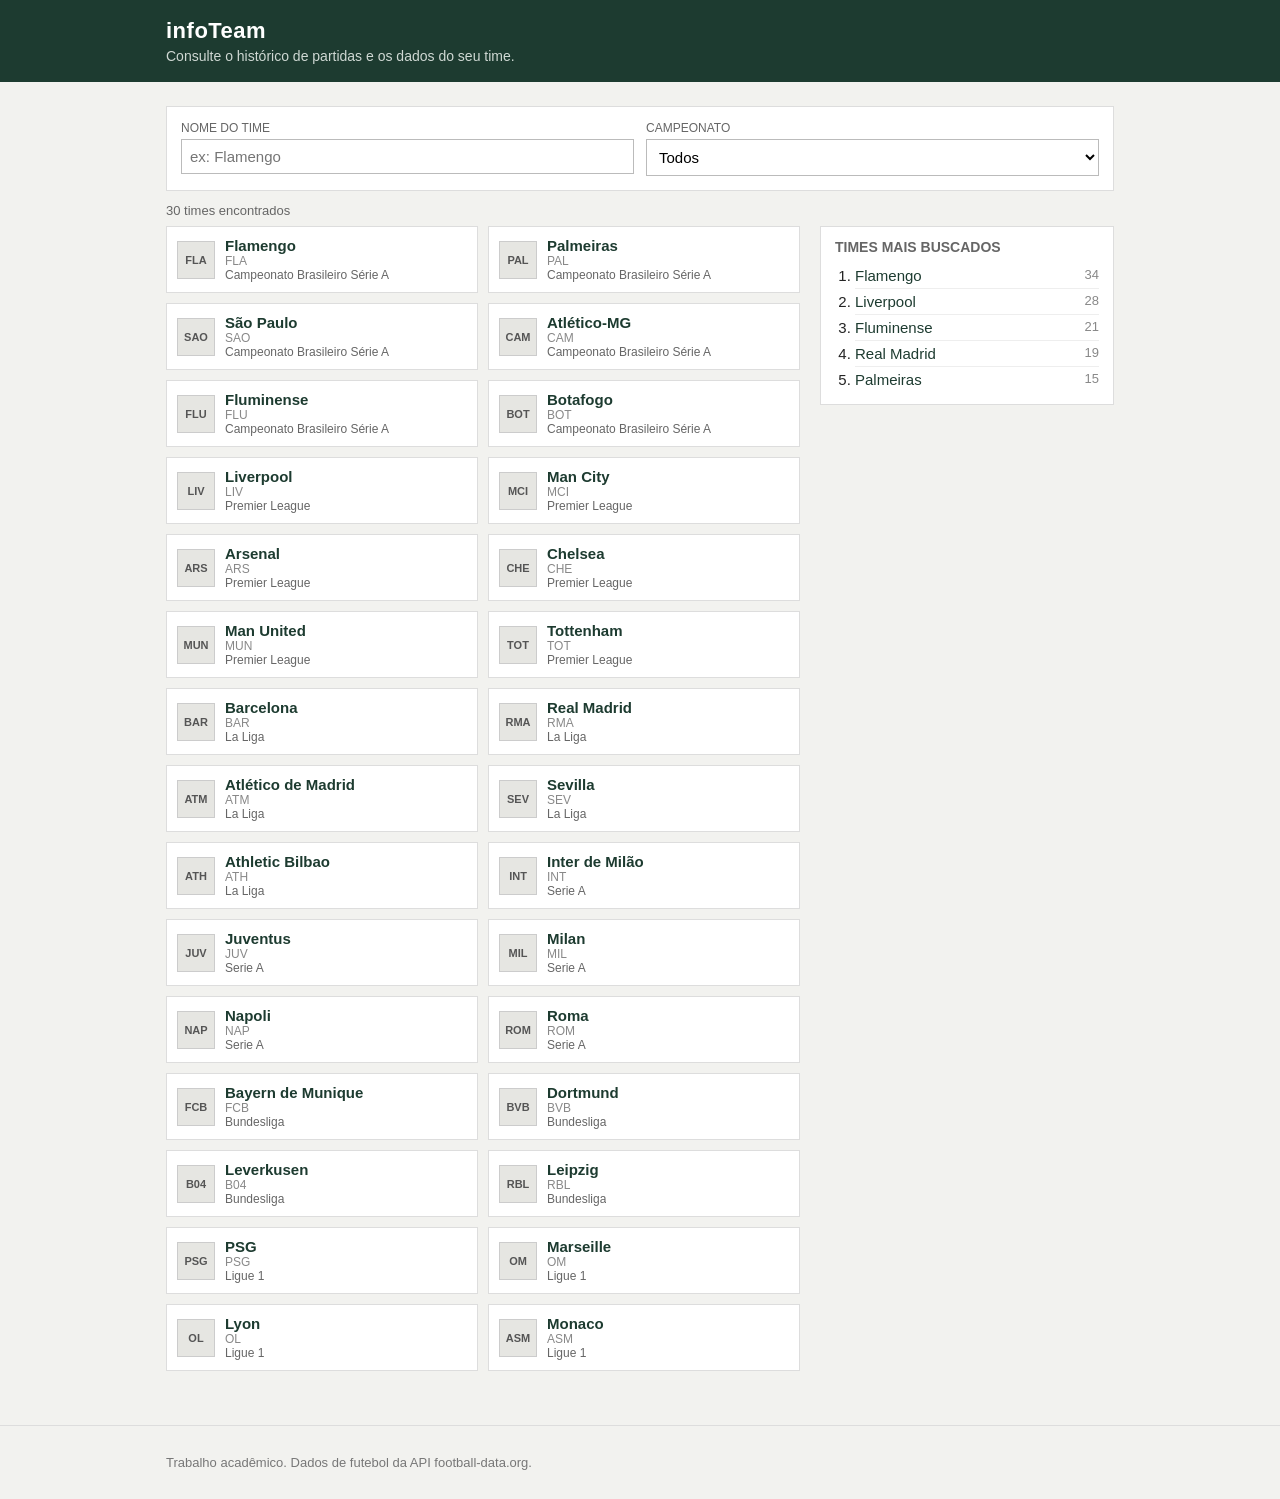
==== frontend/index.html @ a28574c9 "AC 01" ====
<!DOCTYPE html>
<html lang="pt-br">
<head>
  <meta charset="utf-8">
  <meta name="viewport" content="width=device-width, initial-scale=1">
  <title>infoTeam - buscar time</title>
  <link rel="stylesheet" href="css/estilo.css">
</head>
<body>

  <header class="topo">
    <div class="container">
      <h1>infoTeam</h1>
      <p>Consulte o histórico de partidas e os dados do seu time.</p>
    </div>
  </header>

  <main class="container">

    <section class="filtros">
      <div class="campo">
        <label for="busca">Nome do time</label>
        <input type="text" id="busca" placeholder="ex: Flamengo" autocomplete="off">
      </div>
      <div class="campo">
        <label for="campeonato">Campeonato</label>
        <select id="campeonato">
          <option value="">Todos</option>
        </select>
      </div>
    </section>

    <p class="contador" id="contador"></p>

    <div class="conteudo">
      <section class="lista">
        <div class="grade" id="lista-times"></div>
        <p class="aviso" id="aviso"></p>
      </section>

      <aside class="painel">
        <h2>Times mais buscados</h2>
        <ol id="mais-buscados"></ol>
      </aside>
    </div>

  </main>

  <footer class="rodape">
    <div class="container">
      <p>Trabalho acadêmico. Dados de futebol da API football-data.org.</p>
    </div>
  </footer>

  <script src="js/dados-exemplo.js"></script>
  <script src="js/busca.js"></script>
</body>
</html>
---- frontend/css/estilo.css ----
* {
  box-sizing: border-box;
}

body {
  margin: 0;
  font-family: Arial, Helvetica, sans-serif;
  font-size: 15px;
  background-color: #f2f2ef;
  color: #242424;
}

.container {
  max-width: 980px;
  margin: 0 auto;
  padding: 0 16px;
}

.topo {
  background-color: #1d3b30;
  color: #fff;
  padding: 18px 0;
  margin-bottom: 24px;
}

.topo h1 {
  margin: 0;
  font-size: 22px;
  letter-spacing: 0.5px;
}

.topo p {
  margin: 4px 0 0;
  font-size: 14px;
  color: #cfd8d3;
}

.voltar {
  display: inline-block;
  margin-top: 6px;
  color: #cfd8d3;
  font-size: 13px;
}

.voltar:hover {
  color: #fff;
}

.rodape {
  margin-top: 40px;
  padding: 16px 0;
  border-top: 1px solid #ddd;
  font-size: 13px;
  color: #777;
}

a {
  color: #1d3b30;
  text-decoration: none;
}

a:hover {
  text-decoration: underline;
}

.filtros {
  display: flex;
  gap: 12px;
  flex-wrap: wrap;
  background-color: #fff;
  border: 1px solid #ddd;
  padding: 14px;
}

.campo {
  display: flex;
  flex-direction: column;
  flex: 1 1 200px;
}

.campo label {
  font-size: 12px;
  text-transform: uppercase;
  color: #666;
  margin-bottom: 4px;
}

.campo input,
.campo select {
  padding: 8px;
  border: 1px solid #bbb;
  background-color: #fff;
  font-size: 15px;
}

.campo input:focus,
.campo select:focus {
  outline: 2px solid #1d3b30;
}

.contador {
  font-size: 13px;
  color: #666;
  margin: 12px 0 8px;
}

.conteudo {
  display: flex;
  gap: 20px;
  align-items: flex-start;
  flex-wrap: wrap;
}

.lista {
  flex: 1 1 560px;
}

.grade {
  display: grid;
  grid-template-columns: repeat(auto-fill, minmax(230px, 1fr));
  gap: 10px;
}

.card {
  display: flex;
  align-items: center;
  gap: 10px;
  background-color: #fff;
  border: 1px solid #ddd;
  padding: 10px;
}

.card:hover {
  border-color: #1d3b30;
  text-decoration: none;
}

.card div {
  display: flex;
  flex-direction: column;
  min-width: 0;
}

.card strong {
  font-size: 15px;
}

.escudo {
  width: 38px;
  height: 38px;
  object-fit: contain;
  flex-shrink: 0;
}

.sem-escudo {
  display: flex;
  align-items: center;
  justify-content: center;
  background-color: #e6e6e2;
  border: 1px solid #ccc;
  font-size: 11px;
  font-weight: bold;
  color: #555;
}

.sigla {
  font-size: 12px;
  color: #888;
}

.campeonato {
  font-size: 12px;
  color: #666;
  overflow: hidden;
  text-overflow: ellipsis;
  white-space: nowrap;
}

.aviso {
  font-size: 14px;
  color: #8a4b4b;
}

.painel {
  flex: 1 1 220px;
  background-color: #fff;
  border: 1px solid #ddd;
  padding: 12px 14px;
}

.painel h2 {
  margin: 0 0 8px;
  font-size: 14px;
  text-transform: uppercase;
  color: #666;
}

.painel ol {
  margin: 0;
  padding-left: 20px;
}

.painel li {
  padding: 4px 0;
  border-bottom: 1px solid #eee;
}

.painel li:last-child {
  border-bottom: none;
}

.total {
  float: right;
  color: #888;
  font-size: 13px;
}

.cabecalho-time {
  display: flex;
  gap: 18px;
  align-items: flex-start;
  background-color: #fff;
  border: 1px solid #ddd;
  padding: 16px;
}

.cabecalho-time h2 {
  margin: 0;
  font-size: 20px;
}

.cabecalho-time .campeonato {
  margin: 2px 0 10px;
}

.escudo-grande {
  width: 80px;
  height: 80px;
  object-fit: contain;
}

.dados {
  list-style: none;
  margin: 0;
  padding: 0;
  display: flex;
  flex-wrap: wrap;
  gap: 8px 24px;
}

.dados li {
  display: flex;
  flex-direction: column;
  font-size: 14px;
}

.dados span {
  font-size: 11px;
  text-transform: uppercase;
  color: #888;
}

.site {
  display: inline-block;
  margin-top: 10px;
  font-size: 13px;
}

.resumo {
  display: flex;
  gap: 10px;
  flex-wrap: wrap;
  margin: 16px 0;
}

.cartao {
  flex: 1 1 130px;
  background-color: #fff;
  border: 1px solid #ddd;
  border-left: 3px solid #bbb;
  padding: 10px 12px;
}

.cartao strong {
  display: block;
  font-size: 22px;
}

.cartao span {
  font-size: 12px;
  color: #666;
}

.cartao.vitoria {
  border-left-color: #2f6b45;
}

.cartao.empate {
  border-left-color: #9a8f5c;
}

.cartao.derrota {
  border-left-color: #9d4b4b;
}

.historico-topo {
  display: flex;
  justify-content: space-between;
  align-items: center;
  flex-wrap: wrap;
  gap: 10px;
  margin-bottom: 10px;
}

.historico-topo h2 {
  margin: 0;
  font-size: 17px;
}

.botoes button {
  border: 1px solid #bbb;
  background-color: #fff;
  padding: 6px 12px;
  font-size: 13px;
  cursor: pointer;
}

.botoes button:hover {
  border-color: #1d3b30;
}

.botoes button.ativo {
  background-color: #1d3b30;
  border-color: #1d3b30;
  color: #fff;
}

.tabela-rolagem {
  overflow-x: auto;
  background-color: #fff;
  border: 1px solid #ddd;
}

.tabela-partidas {
  width: 100%;
  border-collapse: collapse;
  font-size: 14px;
}

.tabela-partidas th {
  text-align: left;
  font-size: 12px;
  text-transform: uppercase;
  color: #666;
  background-color: #f7f7f4;
  padding: 8px 10px;
  border-bottom: 1px solid #ddd;
  white-space: nowrap;
}

.tabela-partidas td {
  padding: 8px 10px;
  border-bottom: 1px solid #eee;
  white-space: nowrap;
}

.tabela-partidas tr:last-child td {
  border-bottom: none;
}

.tabela-partidas .destaque {
  font-weight: bold;
}

.tabela-partidas .placar {
  text-align: center;
}

.tabela-partidas .vazio {
  text-align: center;
  color: #777;
  padding: 18px;
}

.etiqueta {
  display: inline-block;
  min-width: 62px;
  text-align: center;
  padding: 2px 6px;
  font-size: 12px;
  color: #fff;
}

.etiqueta.V {
  background-color: #2f6b45;
}

.etiqueta.E {
  background-color: #8a8264;
}

.etiqueta.D {
  background-color: #9d4b4b;
}

@media (max-width: 640px) {
  .cabecalho-time {
    flex-direction: column;
  }

  .painel {
    order: -1;
  }
}
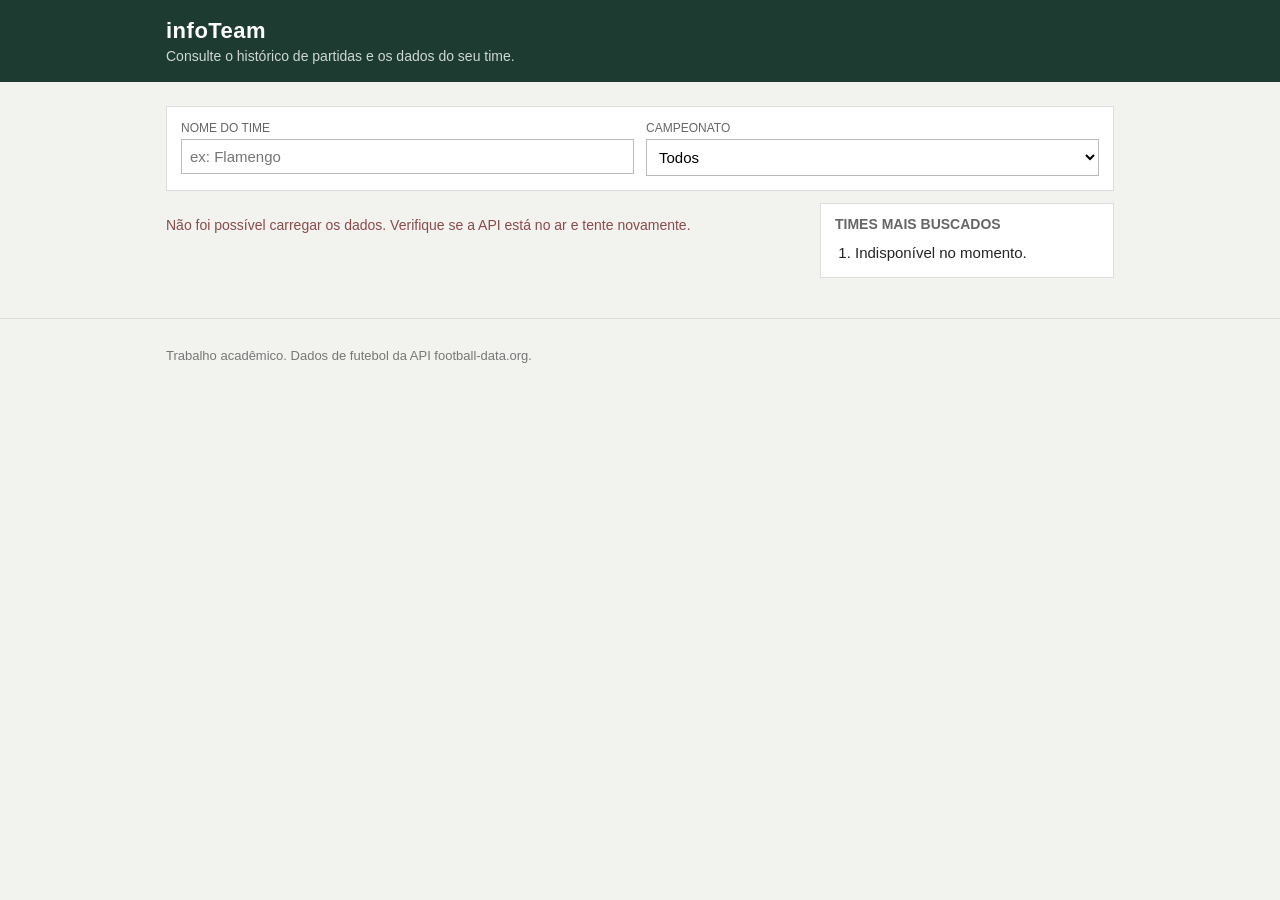
==== commit 779ff4cf: "ac 3" ====
--- a/frontend/index.html
+++ b/frontend/index.html
@@ -52,7 +52,8 @@
     </div>
   </footer>
 
-  <script src="js/dados-exemplo.js"></script>
+  <script src="js/config.js"></script>
+  <script src="js/api.js"></script>
   <script src="js/busca.js"></script>
 </body>
 </html>
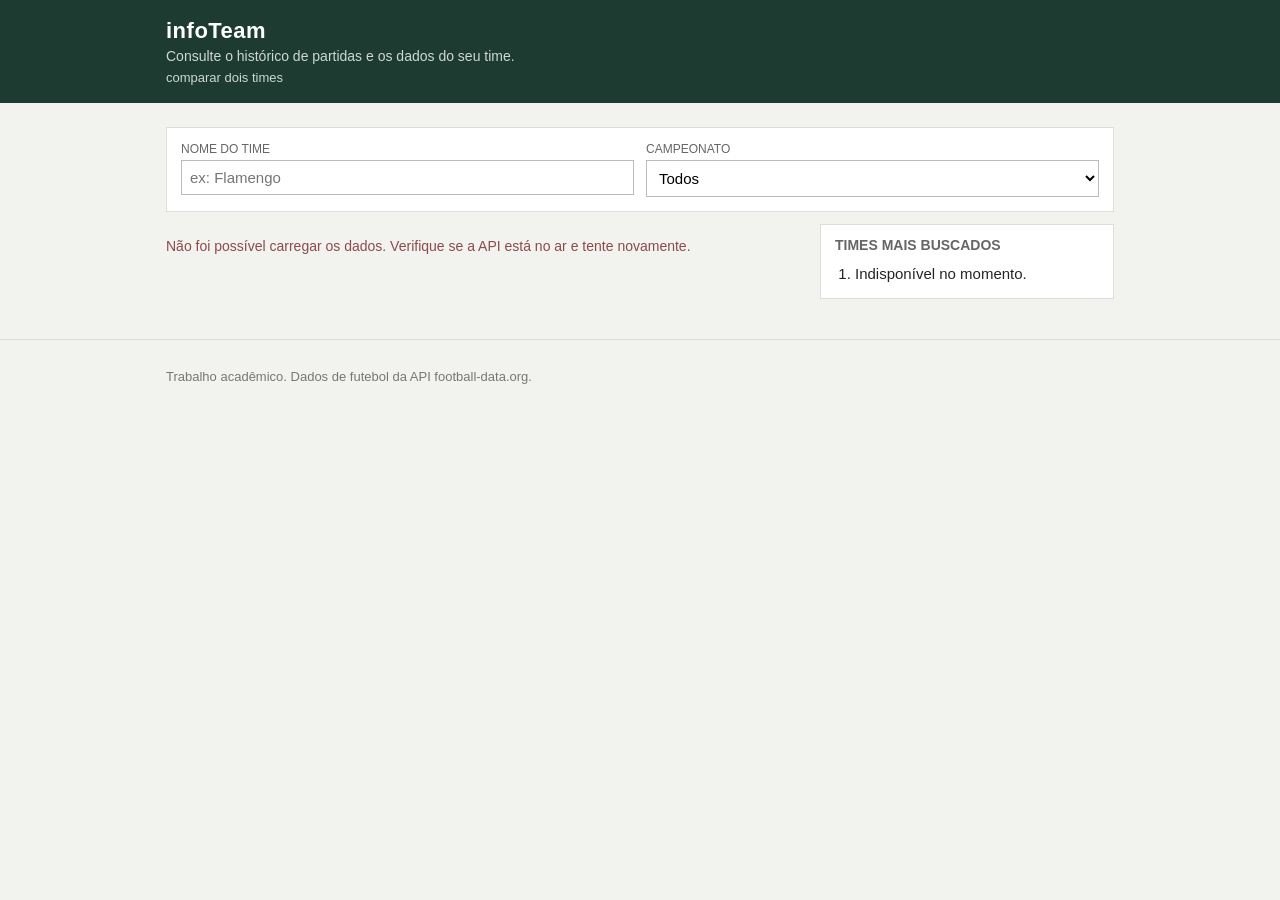
==== commit 3217b4d3: "finaliza prova" ====
--- a/frontend/index.html
+++ b/frontend/index.html
@@ -12,6 +12,7 @@
     <div class="container">
       <h1>infoTeam</h1>
       <p>Consulte o histórico de partidas e os dados do seu time.</p>
+      <a class="voltar" href="comparar.html">comparar dois times</a>
     </div>
   </header>
 
